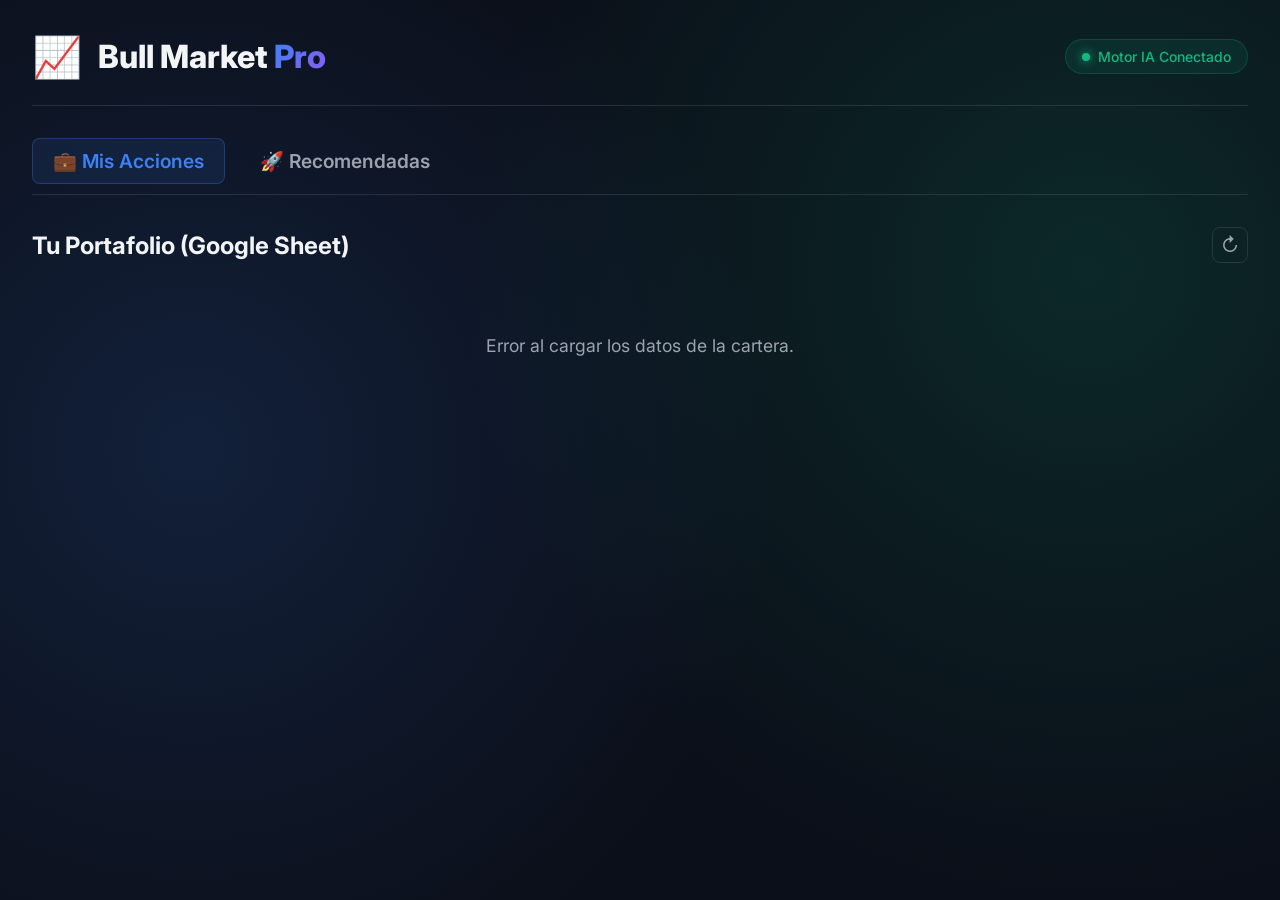
==== templates/index.html @ dcc9f36c "Add files via upload" ====
<!DOCTYPE html>
<html lang="es">
<head>
    <meta charset="UTF-8">
    <meta name="viewport" content="width=device-width, initial-scale=1.0">
    <title>Advanced Trading Bot</title>
    <link rel="stylesheet" href="/static/style.css">
    <link href="https://fonts.googleapis.com/css2?family=Inter:wght@400;500;600;700;800&display=swap" rel="stylesheet">
</head>
<body>
    <div class="app-container">
        <header class="app-header">
            <div class="logo">
                <span class="logo-icon">📈</span>
                <h1>Bull Market <span class="highlight">Pro</span></h1>
            </div>
            <div class="status-indicator">
                <div class="pulse-dot"></div>
                <span>Motor IA Conectado</span>
            </div>
        </header>

        <!-- Pestañas (Tabs) -->
        <div class="tabs">
            <button class="tab-btn active" onclick="switchTab('portfolio')">💼 Mis Acciones</button>
            <button class="tab-btn" onclick="switchTab('opportunities')">🚀 Recomendadas</button>
        </div>

        <main class="dashboard">
            <!-- Solapa: Mi Cartera -->
            <section id="portfolio-tab" class="panel tab-content active-tab">
                <div class="panel-header">
                    <h2>Tu Portafolio (Google Sheet)</h2>
                    <button class="refresh-btn" id="refresh-portfolio" title="Actualizar">↻</button>
                </div>
                <div class="loader" id="portfolio-loader">Conectando con tu Google Sheet y analizando...</div>
                <div class="grid" id="portfolio-grid" style="display: none;">
                    <!-- Cards de mi cartera -->
                </div>
            </section>

            <!-- Solapa: Recomendadas -->
            <section id="opportunities-tab" class="panel tab-content">
                <div class="panel-header">
                    <h2>Oportunidades IA</h2>
                    <button class="refresh-btn" id="refresh-opportunities" title="Actualizar">↻</button>
                </div>
                <div class="loader" id="opportunities-loader">Escaneando mercado en busca de patrones...</div>
                <p class="subtitle" style="color: #9ca3af; margin-bottom: 20px;">* Haz clic en cualquier tarjeta para ver el análisis detallado.</p>
                <div class="grid" id="opportunities-grid" style="display: none;">
                    <!-- Cards de recomendadas -->
                </div>
            </section>
        </main>
    </div>

    <!-- Modal (Ventana Emergente para el Análisis) -->
    <div id="analysis-modal" class="modal">
        <div class="modal-content">
            <div class="modal-header">
                <h2 id="modal-title">Análisis</h2>
                <span class="close-btn" onclick="closeModal()">&times;</span>
            </div>
            <div id="modal-body" class="modal-body">
                <!-- El texto de análisis va aquí -->
            </div>
        </div>
    </div>

    <script src="/static/app.js"></script>
</body>
</html>
---- static/style.css ----
:root {
    --bg-color: #0b0f19;
    --panel-bg: #111827;
    --card-bg: rgba(31, 41, 55, 0.7);
    --text-main: #f3f4f6;
    --text-muted: #9ca3af;
    --accent: #3b82f6;
    --success: #10b981;
    --danger: #ef4444;
    --border: rgba(255, 255, 255, 0.1);
}

* {
    margin: 0;
    padding: 0;
    box-sizing: border-box;
    font-family: 'Inter', sans-serif;
}

body {
    background-color: var(--bg-color);
    color: var(--text-main);
    background-image: 
        radial-gradient(circle at 15% 50%, rgba(59, 130, 246, 0.15) 0%, transparent 50%),
        radial-gradient(circle at 85% 30%, rgba(16, 185, 129, 0.15) 0%, transparent 50%);
    background-attachment: fixed;
    min-height: 100vh;
}

.app-container {
    max-width: 1400px;
    margin: 0 auto;
    padding: 2rem;
}

/* Header */
.app-header {
    display: flex;
    justify-content: space-between;
    align-items: center;
    margin-bottom: 2rem;
    padding-bottom: 1.5rem;
    border-bottom: 1px solid var(--border);
}

.logo {
    display: flex;
    align-items: center;
    gap: 1rem;
}

.logo-icon {
    font-size: 2.5rem;
    animation: float 3s ease-in-out infinite;
}

h1 {
    font-size: 2rem;
    font-weight: 800;
}

.highlight {
    background: linear-gradient(135deg, #3b82f6, #8b5cf6);
    -webkit-background-clip: text;
    -webkit-text-fill-color: transparent;
}

/* Status Indicator */
.status-indicator {
    display: flex;
    align-items: center;
    gap: 0.5rem;
    background: rgba(16, 185, 129, 0.1);
    padding: 0.5rem 1rem;
    border-radius: 20px;
    border: 1px solid rgba(16, 185, 129, 0.2);
    font-size: 0.875rem;
    color: var(--success);
    font-weight: 500;
}

.pulse-dot {
    width: 8px;
    height: 8px;
    background-color: var(--success);
    border-radius: 50%;
    box-shadow: 0 0 10px var(--success);
    animation: pulse 2s infinite;
}

/* Tabs */
.tabs {
    display: flex;
    gap: 15px;
    margin-bottom: 2rem;
    border-bottom: 1px solid var(--border);
    padding-bottom: 10px;
}

.tab-btn {
    background: transparent;
    border: none;
    color: var(--text-muted);
    font-size: 1.2rem;
    font-weight: 600;
    padding: 10px 20px;
    cursor: pointer;
    border-radius: 8px;
    transition: all 0.3s ease;
}

.tab-btn:hover {
    color: var(--text-main);
    background: rgba(255,255,255,0.05);
}

.tab-btn.active {
    color: var(--accent);
    background: rgba(59, 130, 246, 0.1);
    border: 1px solid rgba(59, 130, 246, 0.3);
}

.tab-content {
    display: none;
}

.tab-content.active-tab {
    display: block;
    animation: fadeIn 0.5s ease;
}

/* Panel / Dashboard */
.panel-header {
    display: flex;
    justify-content: space-between;
    align-items: center;
    margin-bottom: 1.5rem;
}

.panel h2 {
    font-size: 1.5rem;
    font-weight: 700;
}

.refresh-btn {
    background: transparent;
    color: var(--text-muted);
    border: 1px solid var(--border);
    border-radius: 8px;
    width: 36px;
    height: 36px;
    cursor: pointer;
    font-size: 1.2rem;
    transition: all 0.3s ease;
}

.refresh-btn:hover {
    color: var(--text-main);
    border-color: var(--text-muted);
    background: rgba(255,255,255,0.05);
}

/* Grid & Cards */
.grid {
    display: grid;
    grid-template-columns: repeat(auto-fill, minmax(320px, 1fr));
    gap: 1.5rem;
}

.card {
    background: var(--card-bg);
    backdrop-filter: blur(10px);
    border: 1px solid var(--border);
    border-radius: 16px;
    padding: 1.5rem;
    transition: transform 0.3s ease, box-shadow 0.3s ease;
    position: relative;
    overflow: hidden;
}

.clickable-card {
    cursor: pointer;
}

.clickable-card::after {
    content: 'Ver Análisis →';
    display: block;
    text-align: right;
    font-size: 0.8rem;
    color: var(--accent);
    margin-top: 10px;
    font-weight: 600;
    opacity: 0.7;
    transition: opacity 0.3s;
}

.clickable-card:hover::after {
    opacity: 1;
}

.card:hover {
    transform: translateY(-5px);
    box-shadow: 0 10px 30px rgba(0, 0, 0, 0.5);
    border-color: rgba(59, 130, 246, 0.3);
}

/* Card Content */
.card-header {
    display: flex;
    justify-content: space-between;
    align-items: center;
    margin-bottom: 1rem;
}

.ticker {
    font-size: 1.5rem;
    font-weight: 800;
}

.price {
    font-size: 1.25rem;
    font-weight: 600;
    color: var(--text-main);
}

.metrics {
    display: grid;
    grid-template-columns: 1fr 1fr;
    gap: 1rem;
    margin-bottom: 1.5rem;
}

.metric {
    display: flex;
    flex-direction: column;
    gap: 0.25rem;
}

.metric-label {
    font-size: 0.75rem;
    color: var(--text-muted);
    text-transform: uppercase;
    letter-spacing: 1px;
}

.metric-value {
    font-size: 1.1rem;
    font-weight: 600;
}

/* Signals */
.signals {
    display: flex;
    flex-direction: column;
    gap: 0.5rem;
}

.signal-badge {
    background: rgba(255, 255, 255, 0.05);
    padding: 0.5rem 0.75rem;
    border-radius: 6px;
    font-size: 0.8rem;
    display: flex;
    align-items: center;
    gap: 0.5rem;
    border-left: 3px solid var(--accent);
}

.signal-badge.bullish {
    border-left-color: var(--success);
}

.signal-badge.bearish {
    border-left-color: var(--danger);
}

/* Loader */
.loader {
    text-align: center;
    padding: 3rem;
    color: var(--text-muted);
    font-size: 1.1rem;
    animation: breathe 2s infinite;
}

/* Modal */
.modal {
    display: none;
    position: fixed;
    z-index: 1000;
    left: 0;
    top: 0;
    width: 100%;
    height: 100%;
    background-color: rgba(0,0,0,0.7);
    backdrop-filter: blur(5px);
}

.modal-content {
    background-color: var(--panel-bg);
    margin: 10% auto;
    padding: 30px;
    border: 1px solid var(--accent);
    width: 90%;
    max-width: 650px;
    border-radius: 16px;
    box-shadow: 0 15px 50px rgba(0,0,0,0.5);
    animation: slideIn 0.3s ease;
}

.modal-header {
    display: flex;
    justify-content: space-between;
    align-items: center;
    margin-bottom: 20px;
    border-bottom: 1px solid var(--border);
    padding-bottom: 15px;
}

.modal-header h2 {
    color: var(--text-main);
    font-size: 1.8rem;
}

.close-btn {
    color: var(--text-muted);
    font-size: 32px;
    font-weight: bold;
    cursor: pointer;
    transition: color 0.3s;
}

.close-btn:hover {
    color: var(--danger);
}

.modal-body {
    font-size: 1.1rem;
    line-height: 1.6;
    color: var(--text-main);
}

.modal-body ul {
    margin-top: 15px;
    margin-bottom: 15px;
    padding-left: 20px;
}

.modal-body li {
    margin-bottom: 15px;
    background: rgba(255,255,255,0.03);
    padding: 10px;
    border-radius: 8px;
    border-left: 2px solid var(--accent);
}

/* Animations */
@keyframes pulse {
    0% { transform: scale(0.95); box-shadow: 0 0 0 0 rgba(16, 185, 129, 0.7); }
    70% { transform: scale(1); box-shadow: 0 0 0 10px rgba(16, 185, 129, 0); }
    100% { transform: scale(0.95); box-shadow: 0 0 0 0 rgba(16, 185, 129, 0); }
}

@keyframes float {
    0% { transform: translateY(0px); }
    50% { transform: translateY(-10px); }
    100% { transform: translateY(0px); }
}

@keyframes breathe {
    0%, 100% { opacity: 0.5; }
    50% { opacity: 1; }
}

@keyframes slideIn {
    from {transform: translateY(-50px); opacity: 0;}
    to {transform: translateY(0); opacity: 1;}
}

@keyframes fadeIn {
    from {opacity: 0;}
    to {opacity: 1;}
}
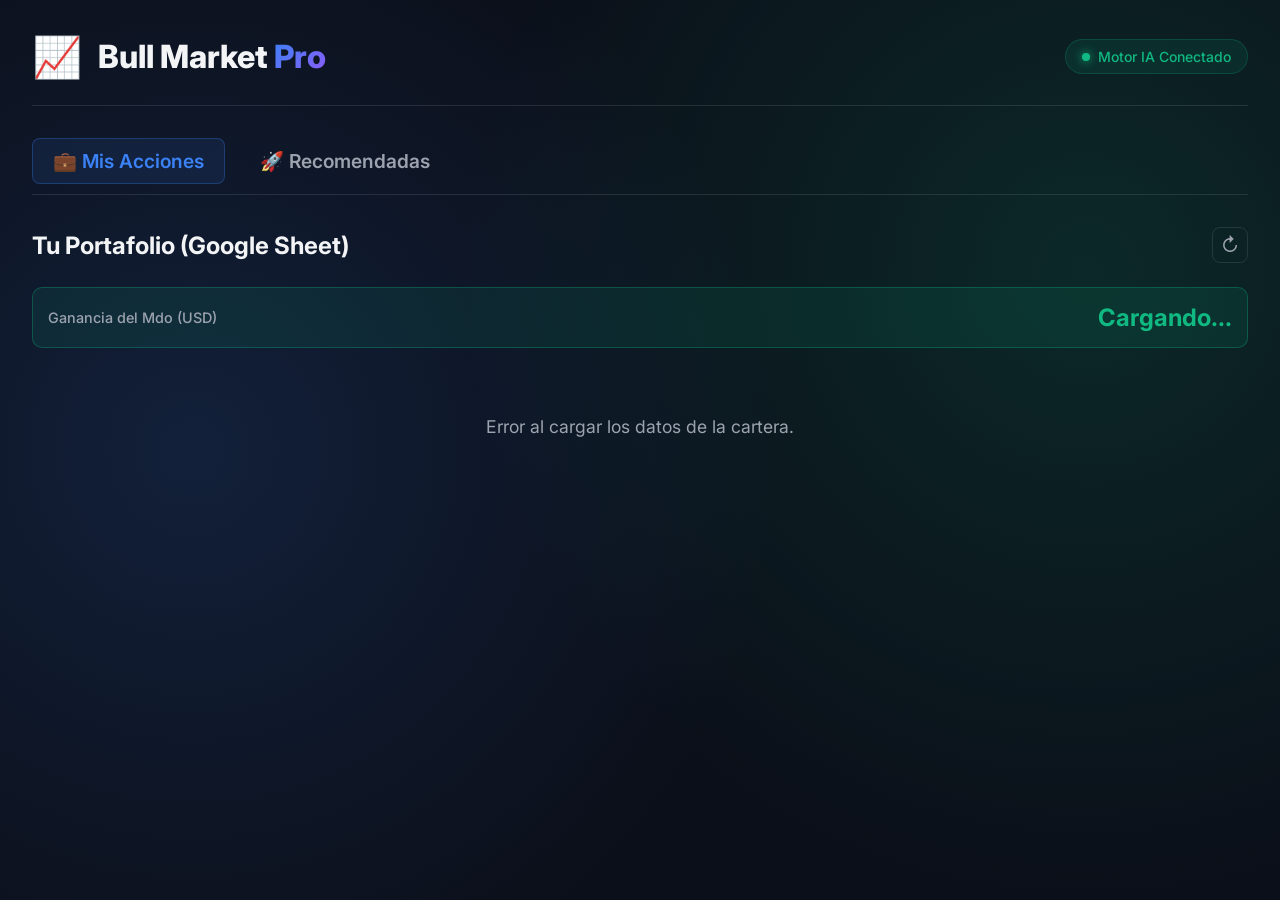
==== commit 95678e50: "Add files via upload" ====
--- a/templates/index.html
+++ b/templates/index.html
@@ -33,6 +33,12 @@
                     <h2>Tu Portafolio (Google Sheet)</h2>
                     <button class="refresh-btn" id="refresh-portfolio" title="Actualizar">↻</button>
                 </div>
+                
+                <div class="market-gain-box" style="background: rgba(16, 185, 129, 0.1); border: 1px solid rgba(16, 185, 129, 0.3); padding: 15px; border-radius: 10px; margin-bottom: 20px; display: flex; justify-content: space-between; align-items: center;">
+                    <span style="color: #9ca3af; font-size: 0.9rem; font-weight: 500;">Ganancia del Mdo (USD)</span>
+                    <span id="market-gain-display" style="color: #10b981; font-size: 1.5rem; font-weight: 700;">Cargando...</span>
+                </div>
+
                 <div class="loader" id="portfolio-loader">Conectando con tu Google Sheet y analizando...</div>
                 <div class="grid" id="portfolio-grid" style="display: none;">
                     <!-- Cards de mi cartera -->
